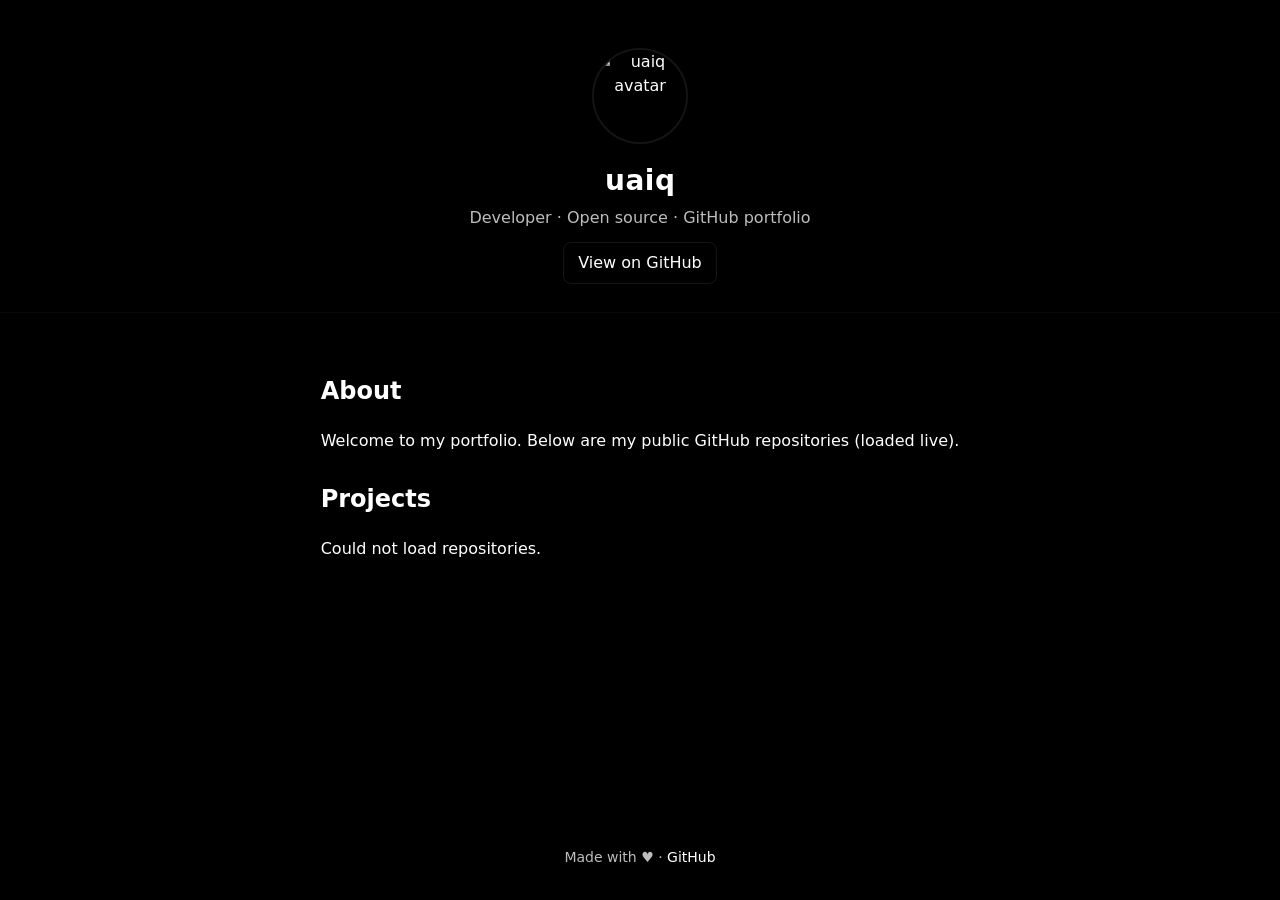
==== portfolio/index.html @ 4db15b3a "init" ====
<!doctype html>
<html lang="en">
<head>
  <meta charset="utf-8">
  <meta name="viewport" content="width=device-width,initial-scale=1">
  <title>uaiq — GitHub Portfolio</title>
  <link rel="stylesheet" href="styles.css">
</head>
<body>
  <header class="hero">
    <img class="avatar" src="https://github.com/uaiq.png" alt="uaiq avatar">
    <h1 class="name-animated">uaiq</h1>
    <p class="tagline">Developer · Open source · GitHub portfolio</p>
    <a class="btn" href="https://github.com/uaiq/" target="_blank" rel="noopener">View on GitHub</a>
  </header>

  <main class="container">
    <section id="about">
      <h2>About</h2>
      <p>Welcome to my portfolio. Below are my public GitHub repositories (loaded live).</p>
    </section>

    <section id="projects">
      <h2>Projects</h2>
      <ul id="repo-list" class="repo-list">
        <li>Loading repos…</li>
      </ul>
    </section>
  </main>

  <footer>
    <p>Made with ♥ · <a href="https://github.com/uaiq/" target="_blank" rel="noopener">GitHub</a></p>
  </footer>

  <script src="script.js"></script>
</body>
</html>
---- portfolio/styles.css ----
:root{--bg:#000;--fg:#fff;--muted:#bdbdbd;--accent:#fff}
*{box-sizing:border-box}html,body{height:100%}body{margin:0;background:var(--bg);color:var(--fg);font-family:Inter,Segoe UI,Roboto,system-ui,-apple-system,"Helvetica Neue",Arial,sans-serif;line-height:1.5;display:flex;flex-direction:column}
a{color:var(--fg);text-decoration:none}
.container{max-width:900px;margin:32px auto;padding:0 20px}
.hero{display:flex;flex-direction:column;align-items:center;justify-content:center;padding:48px 20px 28px;text-align:center;border-bottom:1px solid rgba(255,255,255,0.04)}
.avatar{width:96px;height:96px;border-radius:999px;border:2px solid rgba(255,255,255,0.08);object-fit:cover}
h1{margin:16px 0 4px;font-size:28px;letter-spacing:0.5px}
.tagline{margin:0;color:var(--muted)}
.btn{display:inline-block;margin-top:12px;padding:8px 14px;border:1px solid rgba(255,255,255,0.08);border-radius:8px}
section{margin-top:28px}
.repo-list{list-style:none;padding:0;margin:0;display:grid;grid-template-columns:repeat(auto-fit,minmax(240px,1fr));gap:14px}
.repo{padding:14px;border:1px solid rgba(255,255,255,0.04);border-radius:8px;background:linear-gradient(180deg,transparent,rgba(255,255,255,0.01))}
.repo h3{margin:0 0 6px;font-size:16px}
.repo p{margin:0;color:var(--muted);font-size:14px}
.repo .meta{margin-top:8px;font-size:13px;color:var(--muted)}
footer{margin-top:auto;padding:18px;text-align:center;color:var(--muted);font-size:14px}
@media (max-width:520px){.hero{padding:32px}.avatar{width:72px;height:72px}h1{font-size:22px}}

/* Name animation: gentle float + color fade between white and blue */
.name-animated{
	display:inline-block;
	animation: floatY 3.2s ease-in-out infinite, colorFade 3.6s linear infinite alternate;
	will-change: transform, color;
}

@keyframes floatY{
	0%{transform: translateY(0)}
	50%{transform: translateY(-8px)}
	100%{transform: translateY(0)}
}

@keyframes colorFade{
	0%{color:var(--fg)}
	50%{color:#00aaff}
	100%{color:var(--fg)}
}

/* Custom dot cursor */
@media (pointer: fine){
	body{cursor:none}
}

.cursor-dot{
	position:fixed;left:0;top:0;pointer-events:none;z-index:9999;
	width:10px;height:10px;border-radius:50%;background:var(--fg);transform:translate(-50%,-50%) scale(1);
	box-shadow:0 0 8px rgba(0,170,255,0.2), 0 0 2px rgba(255,255,255,0.06);
	transition:transform 120ms ease, background 240ms linear, width 120ms ease, height 120ms ease;
}

.cursor-dot.hidden{opacity:0}

/* Slightly larger when hovering interactive elements */
a:hover ~ .cursor-dot, button:hover ~ .cursor-dot, .btn:hover ~ .cursor-dot, .repo a:hover ~ .cursor-dot{
	transform:translate(-50%,-50%) scale(1.6);
	background:#00aaff;
}
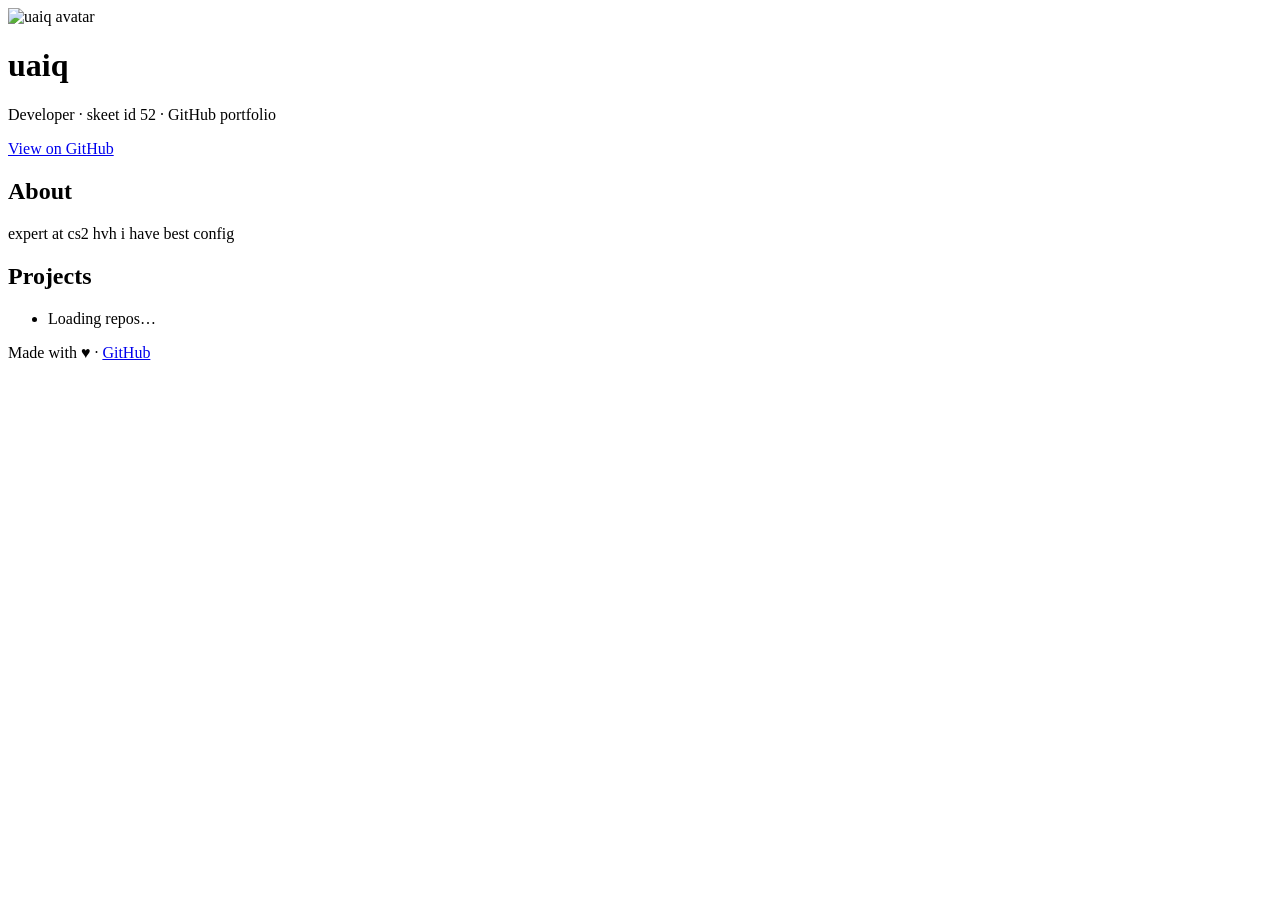
==== commit efa9dd03: "init" ====
--- a/portfolio/index.html
+++ b/portfolio/index.html
@@ -10,14 +10,14 @@
   <header class="hero">
     <img class="avatar" src="https://github.com/uaiq.png" alt="uaiq avatar">
     <h1 class="name-animated">uaiq</h1>
-    <p class="tagline">Developer · Open source · GitHub portfolio</p>
+    <p class="tagline">Developer · skeet id 52 · GitHub portfolio</p>
     <a class="btn" href="https://github.com/uaiq/" target="_blank" rel="noopener">View on GitHub</a>
   </header>
 
   <main class="container">
     <section id="about">
       <h2>About</h2>
-      <p>Welcome to my portfolio. Below are my public GitHub repositories (loaded live).</p>
+      <p>expert at cs2 hvh i have best config</p>
     </section>
 
     <section id="projects">
